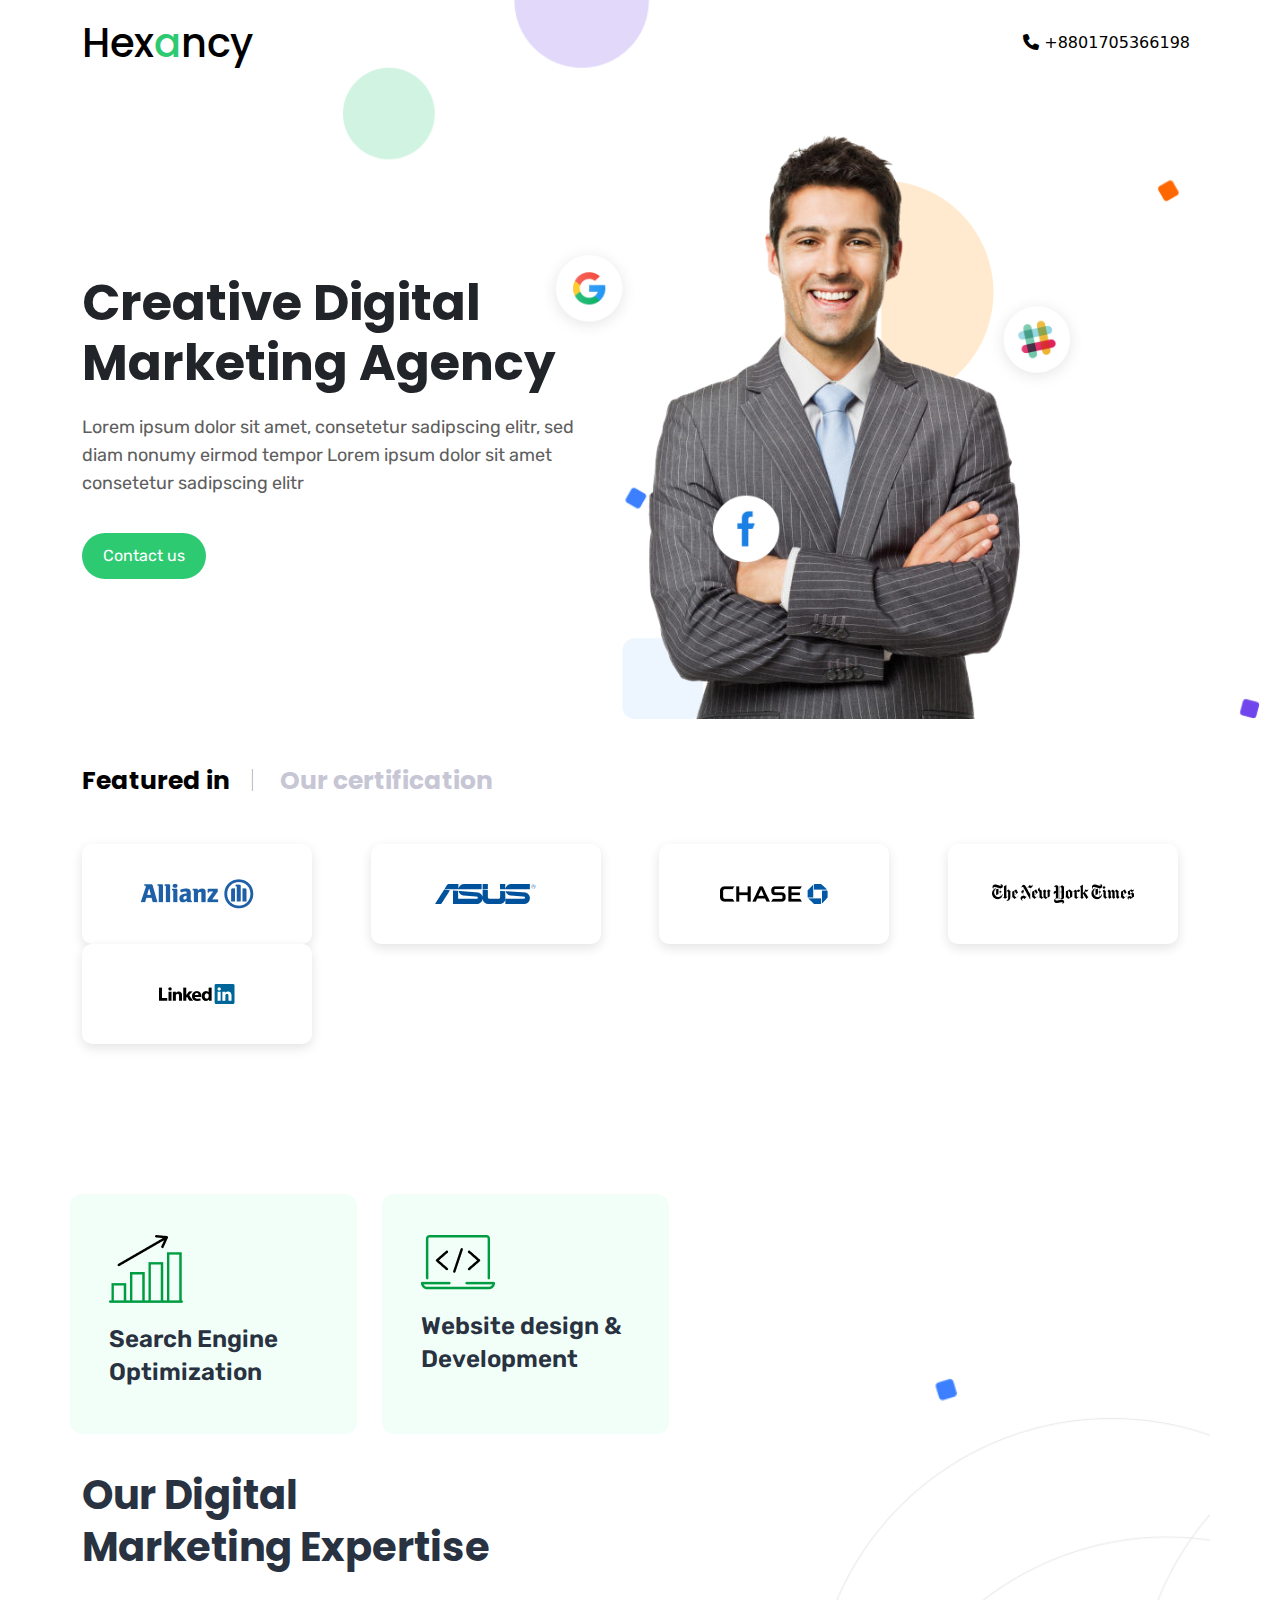
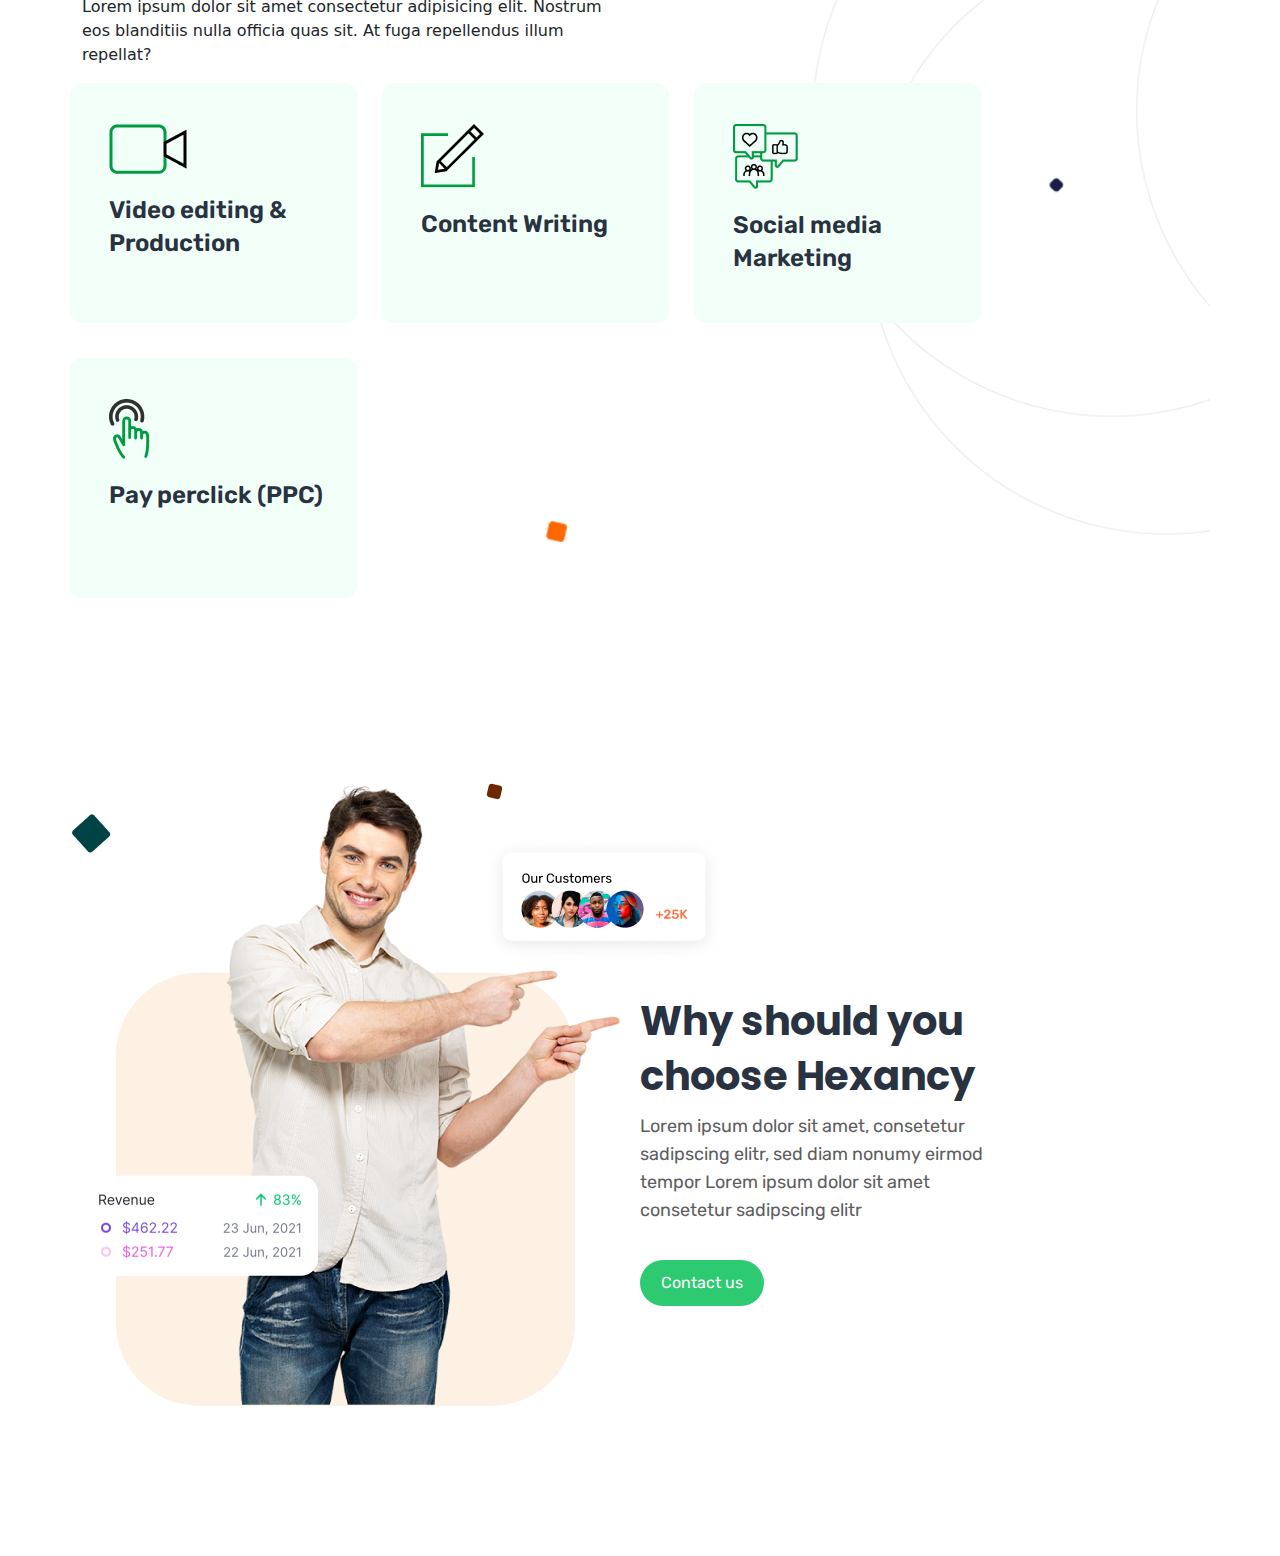
==== index.html @ 4019c474 "cover header update" ====
<!DOCTYPE html>
<html lang="en">
<head>
    <meta charset="UTF-8">
    <meta http-equiv="X-UA-Compatible" content="IE=edge">
    <meta name="viewport" content="width=device-width, initial-scale=1.0">
    <title>Hexancy</title>
    <link href="https://cdn.jsdelivr.net/npm/bootstrap@5.0.2/dist/css/bootstrap.min.css" rel="stylesheet">
    <!-- font awesome cdn -->
    <link rel="stylesheet" href="https://cdnjs.cloudflare.com/ajax/libs/font-awesome/6.1.1/css/all.min.css"/>
    <!-- custom css -->
    <link rel="stylesheet" href="css/style.css">
</head>
<body>
<!-- header -->
<header>
    <section id="cover">
        <nav class="navbar navbar-expand-lg">
            <div class="container">
              <a class="navbar-brand logo" href="#">Hex<span style="color:#2DCA72">a</span>ncy</a>
                <ul class="navbar-nav mx-right">
                  <li class="nav-item disabled-sm">
                    <a class="nav-link active" aria-current="page" href="#"><i class="fa-solid fa-phone"></i> +8801705366198</a>
                  </li>
                  
                </ul>
              </div>
            </div>
          </nav>
          <div id="cover-main" class="container my-5 d-flex justify-content-between align-items-center flex-wrap">
            <div id="cover-content">
                <h1 class="h1">Creative Digital <br> Marketing Agency</h1>
                <p>Lorem ipsum dolor sit amet, consetetur sadipscing elitr, sed diam nonumy eirmod tempor Lorem ipsum dolor sit amet consetetur sadipscing elitr</p>
                <button id="contactUs" class="btn rounded-pill">Contact us</button>
            </div>
            <div id="cover-image">
                <img class="coverimg" src="assets/images/cover/coverimage.png" alt="Cover image">
            </div>
          </div>
    </section>
   
</header>
<section id="featureIn" class="container mb150">
    <div id="sectionHeading">
       <span class="h3 section-header"> Featured in</span>
        <span class="muted">Our certification</span>
    </div>
    <div class="brands my-5 d-flex flex-wrap justify-content-between">
        <div id="brand" class="d-flex justify-content-center align-items-center">
            <img src="assets/images/featured-in/allianz-1.png" alt="allianz">
        </div>
        <div id="brand" class="d-flex justify-content-center align-items-center">
            <img src="assets/images/featured-in/asus-logo.png" alt="asus">
        </div>
        <div id="brand" class="d-flex justify-content-center align-items-center">
            <img src="assets/images/featured-in/chase.png" alt="chase">
        </div>
        <div id="brand" class="d-flex justify-content-center align-items-center">
            <img src="assets/images/featured-in/new-york-times.png" alt="new-york-times">
        </div>
        <div id="brand" class="d-flex justify-content-center align-items-center">
            <img src="assets/images/featured-in/linkedin.png" alt="linkedin">
        </div>
    </div>

</section>
<!-- digital marketing -->
<section id="digitalMarketing" class="container mb150">
   <div class="row">
       <div class="col-lg-3 col-sm-5 card">
            <div class="card-icon">
                <img class="service-icon" src="assets/images/digital-marketing/IconOne.png" alt="Search Engine Optimization">
                <h3>Search Engine Optimization</h3>
            </div>
       </div>
       <div class="col-lg-3 col-sm-5 card">
        <div class="card-icon">
            <img class="service-icon" src="assets/images/digital-marketing/IconTwo.png" alt="Website design and Development">
            <h3>Website design &amp; Development</h3>
        </div>
       </div>
       
        <div class="col-lg-6 col-sm-12">
            <div class="section-heading">
              <h3 class="h3">Our Digital<br> Marketing Expertise</h3>
              <p>Lorem ipsum dolor sit amet consectetur adipisicing elit. Nostrum eos blanditiis nulla officia quas sit. At fuga repellendus illum repellat?</p>
            </div>
         </div>
       
       <div class="row">
           <div class="col-lg-3 card">
            <div class="card-icon">
                <img class="service-icon" src="assets/images/digital-marketing/IconThree.png" alt="Video editing and Production">
                <h3>Video editing &amp; Production</h3>
            </div> 
           </div>
           <div class="col-lg-3 card">
            <div class="card-icon">
                <img class="service-icon" src="assets/images/digital-marketing/IconFour.png" alt="Content Writing">
                <h3>Content Writing</h3>
            </div> 
           </div>
           <div class="col-lg-3 card">
            <div class="card-icon">
                <img class="service-icon" src="assets/images/digital-marketing/IconFive.png" alt="Social media Marketing">
                <h3>Social media Marketing</h3>
            </div> 
           </div>
           <div class="col-lg-3 card">
            <div class="card-icon">
                <img class="service-icon" src="assets/images/digital-marketing/IconSix.png" alt="Pay perclick (PPC)">
                <h3>Pay perclick (PPC)</h3>
            </div> 
           </div>
           
       </div>
       </div>
        
  
</section>

<!-- why choose us -->
<section id="chooseUs" class="container mb150">
    <div class="d-flex justify-content-start align-items-center flex-wrap">
        <div id="sectionImage" class="col-lg-6">
            <img src="assets/images/choosingUs/sectionImage.png" alt="Why choose hexancy">
        </div>
        <div id="section-content" class="col-lg-4">
            <div class="d-flex justify-content-center align-items-center">
                <div>
                    <h3 class="chooseheading">Why should you<br> choose Hexancy</h3>
                    <p>Lorem ipsum dolor sit amet, consetetur sadipscing elitr, sed diam nonumy eirmod tempor Lorem ipsum dolor sit amet consetetur sadipscing elitr</p>
                    <button id="contactUs" class="btn rounded-pill">Contact us</button>
                </div>
            </div>
        </div>
    </div>
</section>
<!-- js -->
<script src="https://cdn.jsdelivr.net/npm/bootstrap@5.0.2/dist/js/bootstrap.bundle.min.js"></script>
<!-- custom js -->

</body>
</html>
---- css/style.css ----
/* google fonts */
@import url('https://fonts.googleapis.com/css2?family=Noto+Sans+Display:wght@400;500;600;700;800;900&display=swap');

@import url('https://fonts.googleapis.com/css2?family=Poppins:wght@300;400;500;600;700;800;900&family=Rubik:wght@300;400;500;600;700;800&display=swap');
/* global styles */
.mb150{
    margin-bottom: 150px;
}
body{
    width: 100%;
}
/* header */
#cover{
    background:url('../assets/images/cover/background.png');
    background-position:right;
    background-repeat: no-repeat;
    background-size:contain;
    margin: 0px 20px;
}
.logo{
    font-size: 40px;
    font-family: 'Poppins', sans-serif;
    color: #000000;
    font-weight: 500;
}
.logo:hover{
    color: #000000;
}
#cover-content{
    width: 507px;
}
#cover-content h1{
    font-size: 50px;
    color: '293241';
    font-family: 'Poppins', sans-serif;
    font-weight: bold;
}
#cover-image .coverimg{
    width: 550px;
    margin-left: -20%;
    
}
#cover p{
    font-family: 'Rubik', sans-serif;
    color: #5E5E5E;
    font-size: 18px;
    font-weight: 400;
    line-height: 28px;
    margin-top: 20px;
}

/* button */
#contactUs{
    background: #2DCA72;
    font-family: 'Rubik', sans-serif;
    font-size:16px;
    color: #ffffff;
    padding: 10px 20px;
    margin-top: 20px;
}

/* featured in */

.section-header{
    font-size: 25px;
    line-height: 28px;
    font-family: 'Poppins',sans-serif;
    color: #000000;
    font-weight: 700;
}
.section-header::after{
    content:'|';
    font-weight: 100;
    color: #707070;
    margin-left: 20px;
    margin-right: 20px;
}
#sectionHeading span.muted{
    font-size: 25px;
    line-height: 28px;
    font-family: 'Poppins', sans-serif;
    font-weight: 700;
    color: #C7C6D5;
    
}
#brand{
    background: #ffffff;
    /* padding: 40px 67px; */
    width: 230px;
    height: 100px;
    box-shadow: #E5E4E4 0px 4px 12px;
    border-radius: 10px;
    margin-right: 20px;
}

/* digital marketing */
#digitalMarketing{
    background: url('../assets/images/digital-marketing/backgroundOne.png'), url('../assets/images/digital-marketing/backgroundTwo.png');
    background-position:  center, right ;
    background-repeat: no-repeat, no-repeat;
    background-size:contain, contain;
}

.card{
    background: #F2FFF8;
    border-radius: 12px;
    width: 287px;
    height: 240px;
    border: none;
    padding-left: 39px;
    padding-bottom: 59px;
    padding-top: 41px;
    margin-right: 25px;
    margin-bottom: 35px;
}
.card h3{
    font-family: 'Rubik', sans-serif;
    font-style: normal;
    font-weight: 600;
    font-size: 1.5rem;
    line-height: 33px;
    color: #293241;
    margin-top: 20px;

}
.section-heading h3{
    font-size: 40px;
    color: #293241;
    font-family: 'Poppins', sans-serif;
    font-weight: 700;
    line-height: 52px;
    margin-bottom: 22px;
}

/* why choose us */
#chooseUs{
    background: url('../assets/images/choosingUs/background.png');
    background-position: top left;
    background-repeat: no-repeat;
}
.chooseheading{
    color: #293241;
    font-weight: 700;
    font-family: 'Poppins', sans-serif;
    font-size: 40px;
    line-height: 55px;
    
}
#section-content {
    margin-top: 10%;
}
#section-content p{
    font-family: 'Rubik', sans-serif;
font-style: normal;
font-weight: 400;
font-size: 18px;
line-height: 28px;
color: #5E5E5E;

}






/* responsive restart */


/* // X-Small devices (portrait phones, less than 576px) */
@media (max-width: 575.98px) {
     /* cover  */
     .disabled-sm{
        display: none;
     }
     #cover{
        width: 100%;
       
    }
    #cover-content{
        width: 100%;
        order: 2;
    }
    #cover-content h1{
        font-size: 2em;
        color: #293241;
        font-family: 'Poppins', sans-serif;
        font-weight: bold;
        margin-top: 1.3rem;
    }
   
    #cover-image .coverimg{
        width: 70%;
        margin-top: 30px;
        margin: auto
       
        
    }
    #cover p{
        font-family: 'Rubik', sans-serif;
        color: #5E5E5E;
        font-size: 18px;
        font-weight: 400;
        line-height: 28px;
        margin-top: 20px;
    }
    /* featured in */
 .brands{
    align-items: center;
    justify-content: center;
}
.section-header{
    font-size: 25px;
    line-height: 28px;
    font-family: 'Poppins',sans-serif;
    color: #000000;
    font-weight: 700;
    margin-left: 20px;
}
.section-header::after{
    content:'|';
    font-weight: 100;
    color: #707070;
    margin-left: 20px;
    margin-right: 20px;
}
#sectionHeading span.muted{
    font-size: 25px;
    line-height: 28px;
    font-family: 'Poppins', sans-serif;
    font-weight: 700;
    color: #C7C6D5;
    
}
#brand{
    background: #ffffff;
    /* padding: 40px 67px; */
    width: 100%;
    height: 100px;
    box-shadow: #E5E4E4 0px 4px 12px;
    border-radius: 10px;
    margin-left: 20px;
    margin-right: 20px;
    margin-top: 20px;
 }
 
/* digital marketing */
#digitalMarketing{
    background: url('../assets/images/digital-marketing/backgroundOne.png'), url('../assets/images/digital-marketing/backgroundTwo.png');
    background-position:  center, right ;
    background-repeat: no-repeat, no-repeat;
    background-size:contain, contain;
}

.card{
    margin-left: 25px;
    background: #F2FFF8;
    border-radius: 12px;
    width: 40%;
    height: 200px;
    border: none;
    padding-left: 39px;
    padding-bottom: 59px;
    padding-top: 41px;
    margin-right: 25px;
    margin-bottom: 35px;
}
.card h3{
    font-family: 'Rubik', sans-serif;
    font-style: normal;
    font-weight: 600;
    font-size: 1.2rem;
    line-height: 27px;
    color: #293241;
    margin-top: 20px;

}
.section-heading{
    margin-left: 25px;
}
.section-heading h3{
    font-size: 40px;
    color: #293241;
    font-family: 'Poppins', sans-serif;
    font-weight: 700;
    line-height: 52px;
    margin-bottom: 22px;
}

/* why choose us */
#chooseUs{
    background: url('../assets/images/choosingUs/background.png');
    background-position: top left;
    background-repeat: no-repeat;
}
.chooseheading{
    color: #293241;
    font-weight: 700;
    font-family: 'Poppins', sans-serif;
    font-size: 40px;
    line-height: 55px;
    
}
#sectionImage img{
    width: 90%;
    margin-left: 10%;
}
#section-content {
    margin-top: 10%;
    margin-left: 25px;
}
#section-content p{
    font-family: 'Rubik', sans-serif;
font-style: normal;
font-weight: 400;
font-size: 18px;
line-height: 28px;
color: #5E5E5E;

}


  }

/* // Small devices (landscape phones, less than 768px) */
@media (max-width: 767.98px) {  }

/* // Medium devices (tablets, less than 992px) */
@media (max-width: 991.98px) {  }

/* // Large devices (desktops, less than 1200px) */
@media (max-width: 1199.98px) {  }

/* // X-Large devices (large desktops, less than 1400px) */
@media (max-width: 1399.98px) {  }

/* // XX-Large devices (larger desktops) */
/* // No media query since the xxl breakpoint has no upper bound on its width */
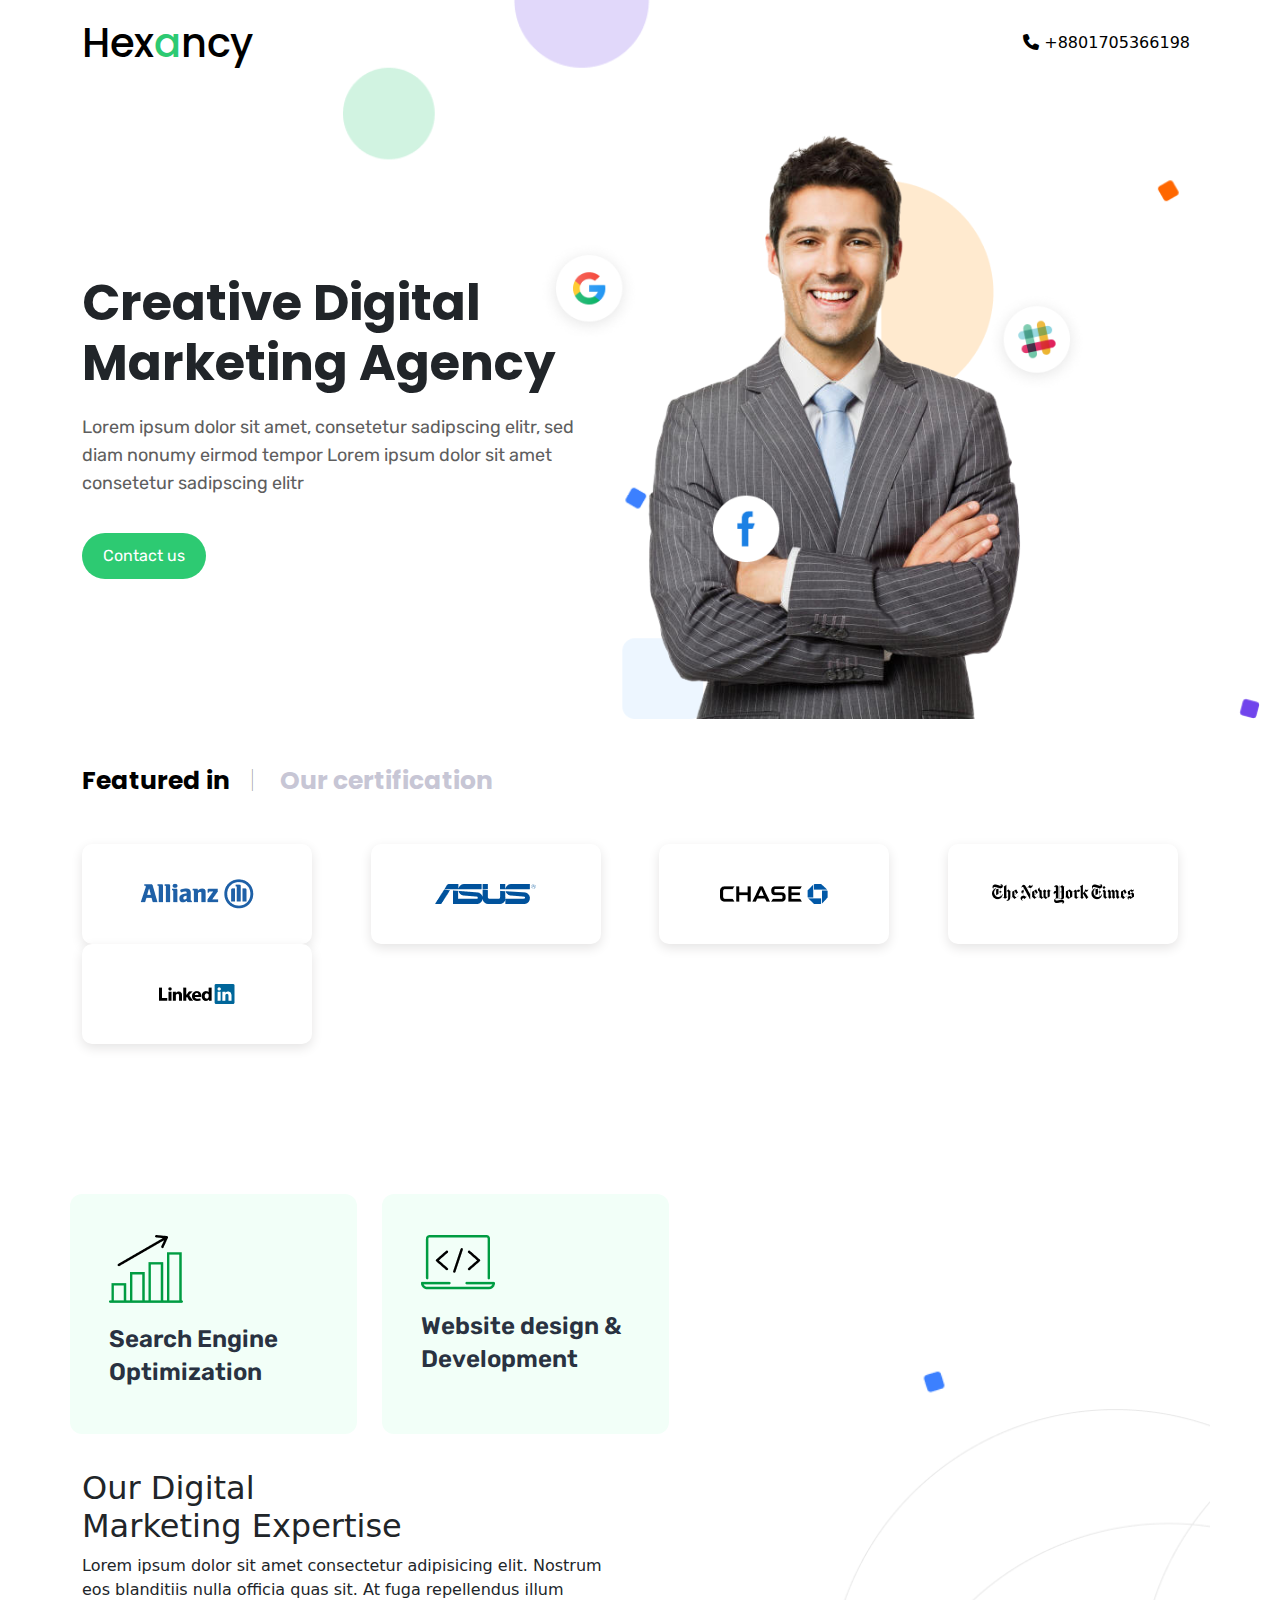
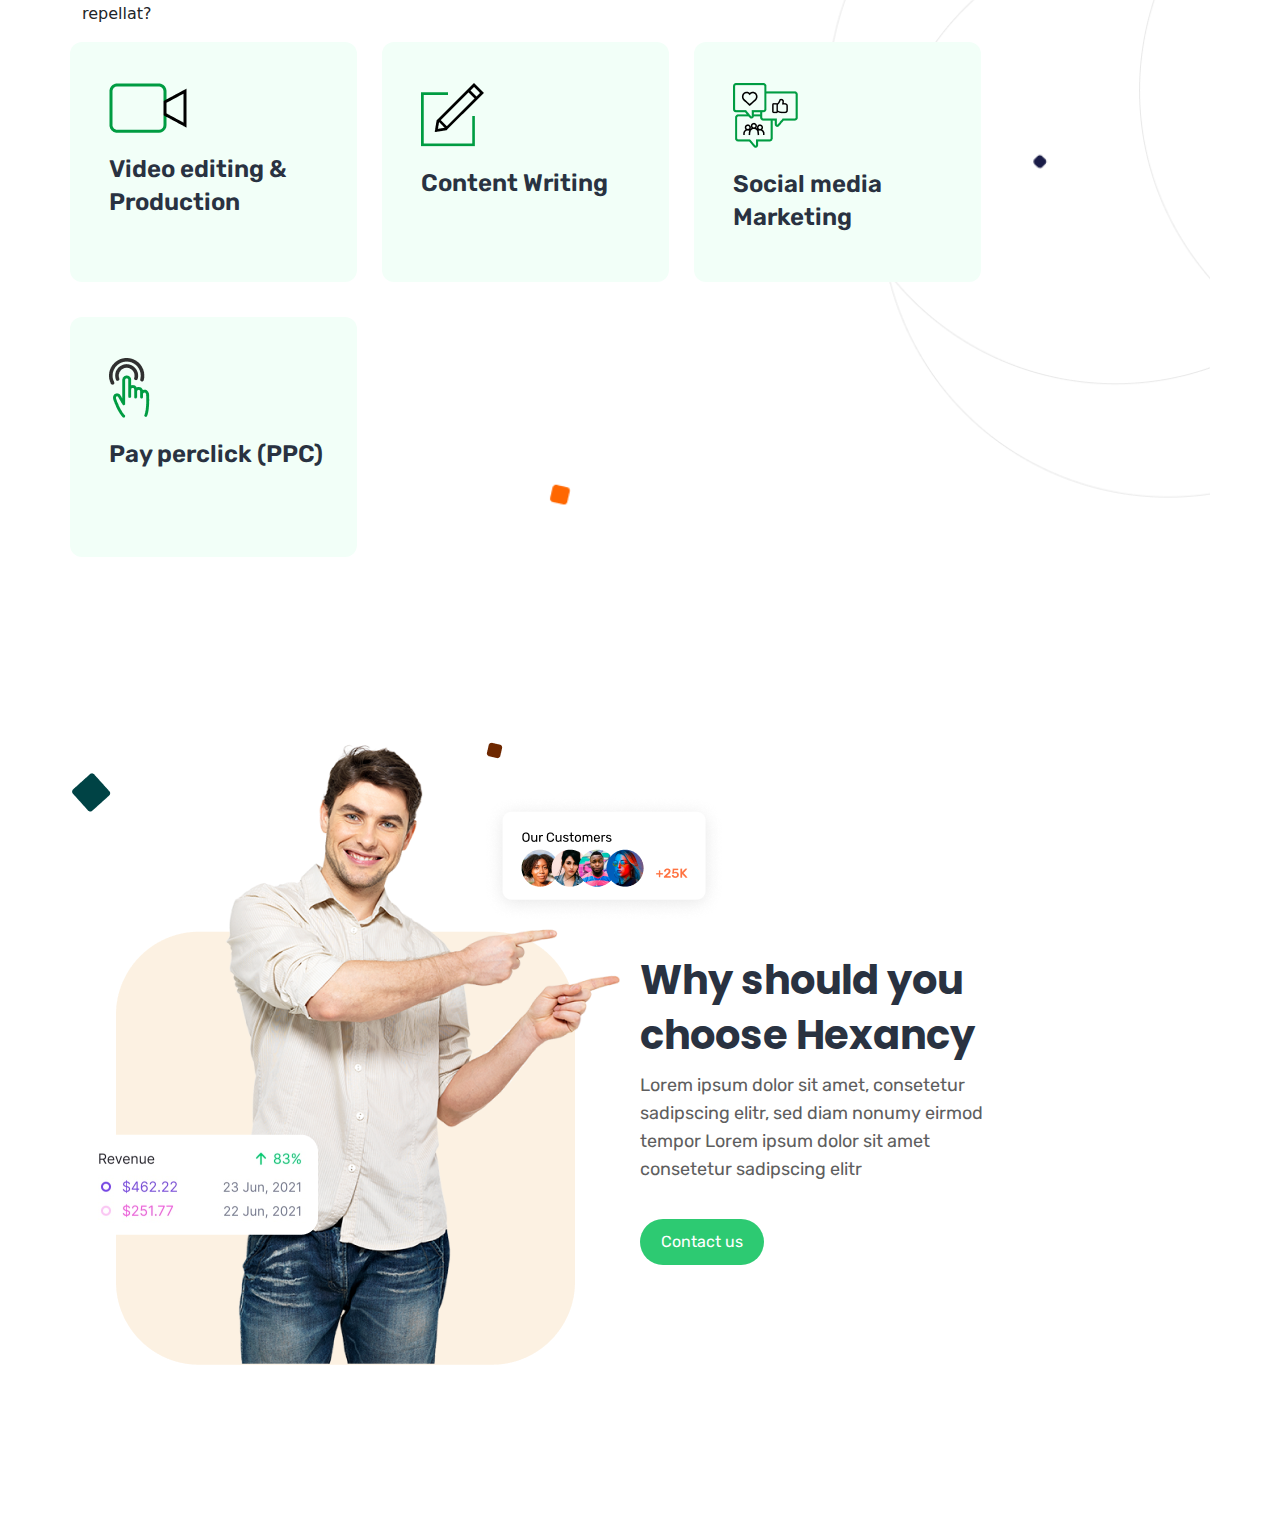
==== commit e6634016: "final small mobile responsive update" ====
--- a/index.html
+++ b/index.html
@@ -82,7 +82,7 @@
        
         <div class="col-lg-6 col-sm-12">
             <div class="section-heading">
-              <h3 class="h3">Our Digital<br> Marketing Expertise</h3>
+              <h2 class="h2">Our Digital<br> Marketing Expertise</h2>
               <p>Lorem ipsum dolor sit amet consectetur adipisicing elit. Nostrum eos blanditiis nulla officia quas sit. At fuga repellendus illum repellat?</p>
             </div>
          </div>
--- a/css/style.css
+++ b/css/style.css
@@ -199,10 +199,12 @@
     #cover p{
         font-family: 'Rubik', sans-serif;
         color: #5E5E5E;
-        font-size: 18px;
+        font-size: 14px;
         font-weight: 400;
         line-height: 28px;
         margin-top: 20px;
+        text-align: justify;
+        padding-right: 10px;
     }
     /* featured in */
  .brands{
@@ -210,7 +212,7 @@
     justify-content: center;
 }
 .section-header{
-    font-size: 25px;
+    font-size: 1rem;
     line-height: 28px;
     font-family: 'Poppins',sans-serif;
     color: #000000;
@@ -225,7 +227,7 @@
     margin-right: 20px;
 }
 #sectionHeading span.muted{
-    font-size: 25px;
+    font-size: 1rem;
     line-height: 28px;
     font-family: 'Poppins', sans-serif;
     font-weight: 700;
@@ -256,7 +258,7 @@
     margin-left: 25px;
     background: #F2FFF8;
     border-radius: 12px;
-    width: 40%;
+    width: 90%;
     height: 200px;
     border: none;
     padding-left: 39px;
@@ -278,8 +280,8 @@
 .section-heading{
     margin-left: 25px;
 }
-.section-heading h3{
-    font-size: 40px;
+.section-heading h2{
+    font-size: 1.8em;
     color: #293241;
     font-family: 'Poppins', sans-serif;
     font-weight: 700;
@@ -297,7 +299,7 @@
     color: #293241;
     font-weight: 700;
     font-family: 'Poppins', sans-serif;
-    font-size: 40px;
+    font-size: 2em;
     line-height: 55px;
     
 }
@@ -316,6 +318,7 @@
 font-size: 18px;
 line-height: 28px;
 color: #5E5E5E;
+text-align: justify;
 
 }
 
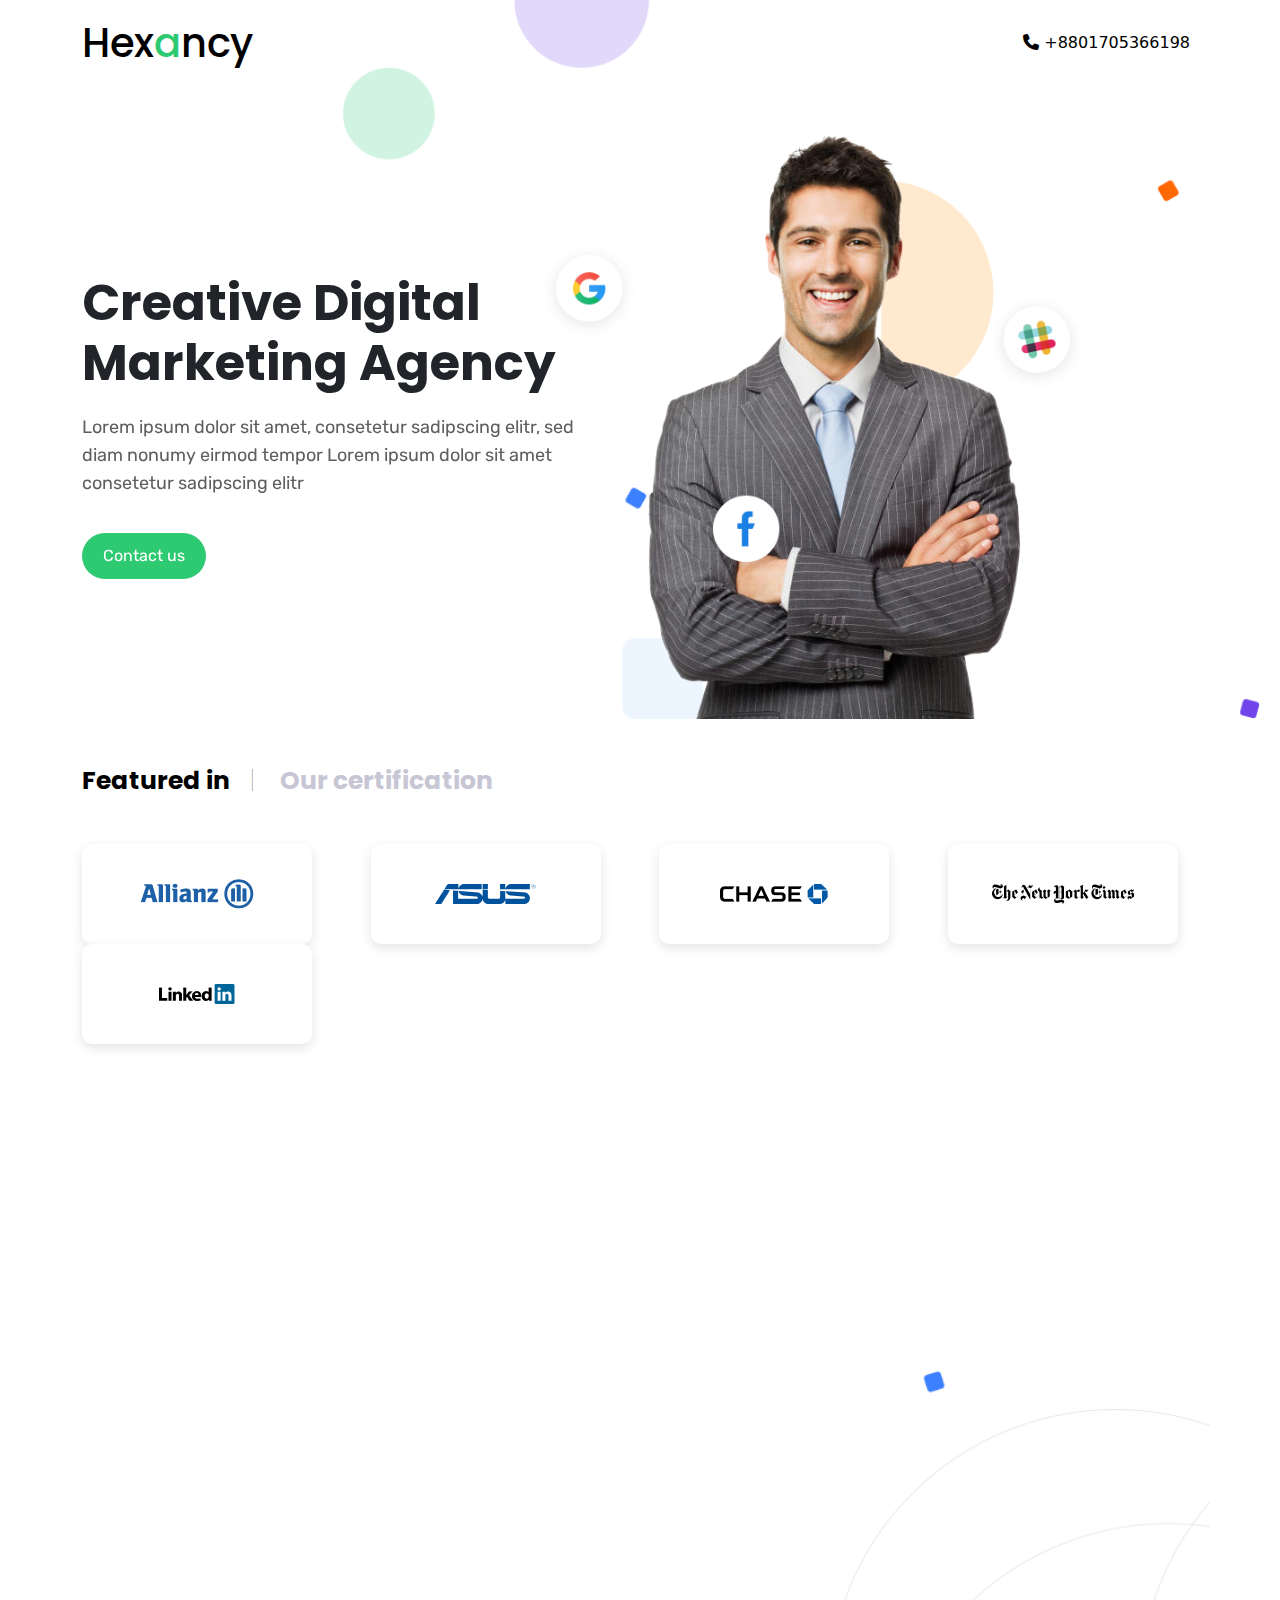
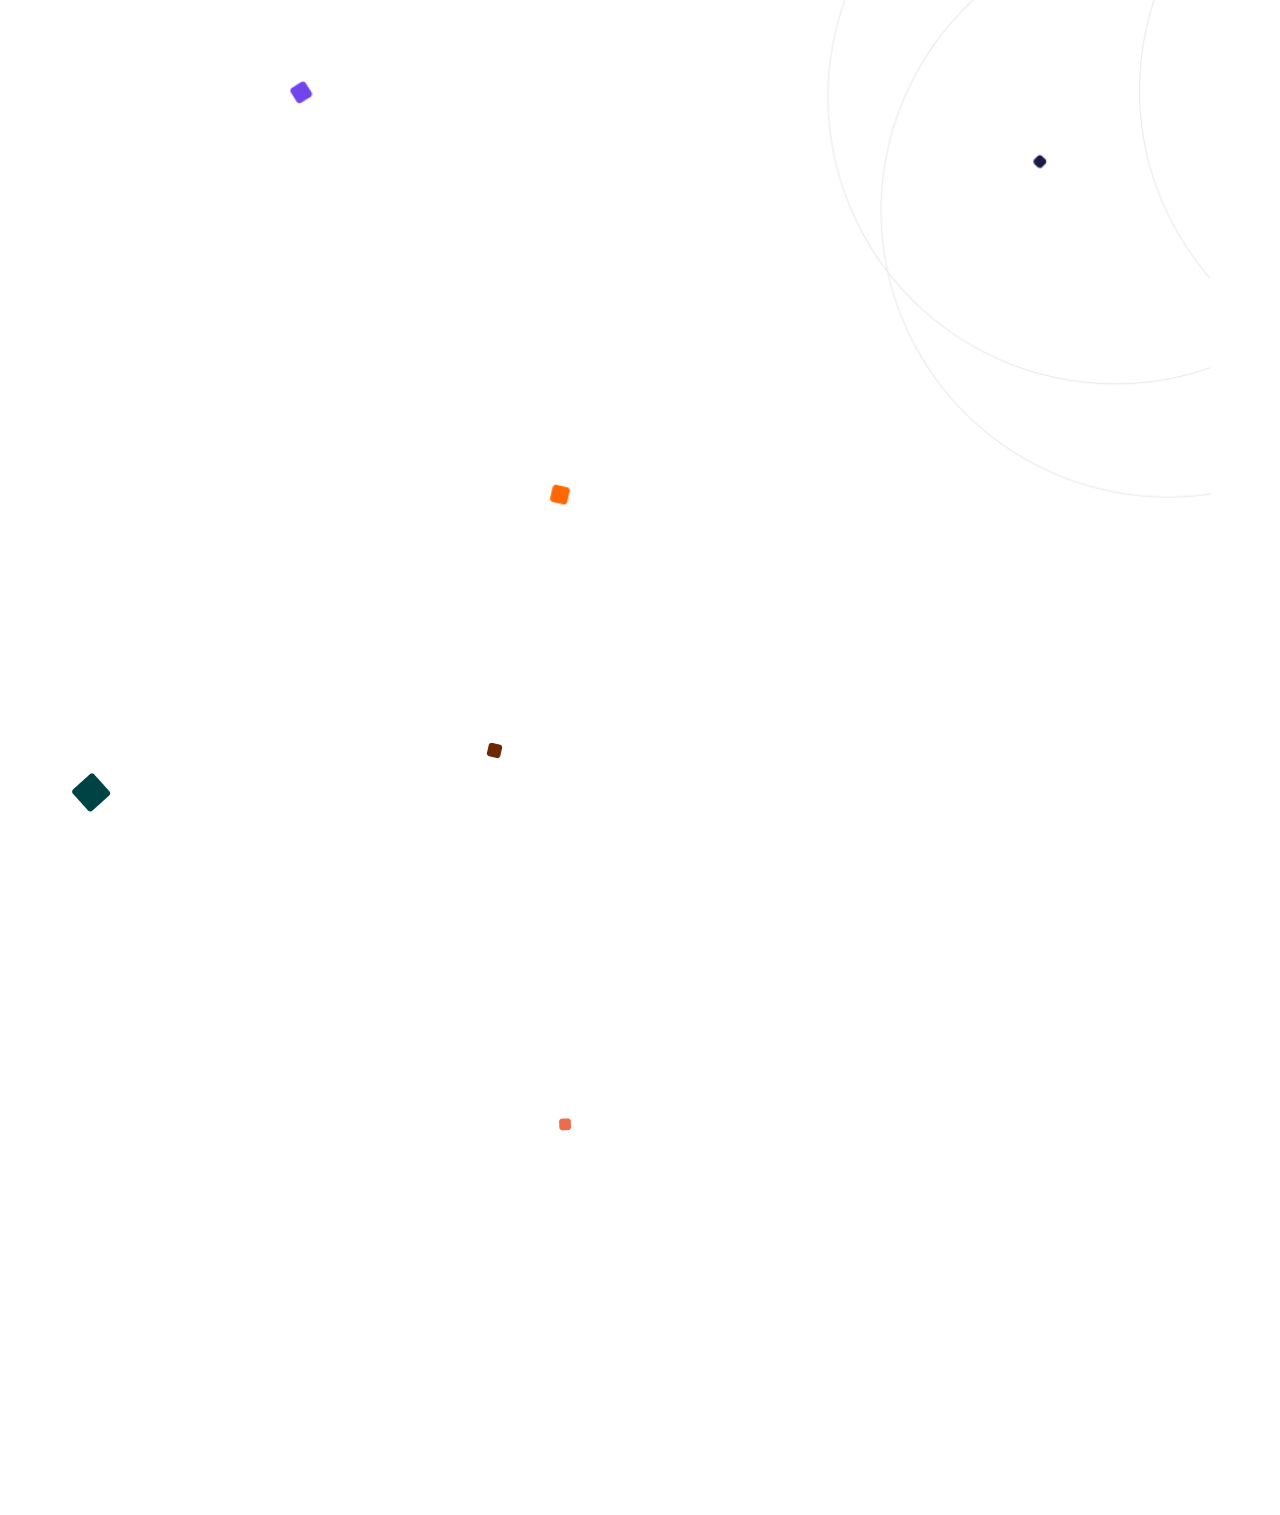
==== commit b1e1f6e6: "scroll on animation integrated" ====
--- a/index.html
+++ b/index.html
@@ -5,6 +5,8 @@
     <meta http-equiv="X-UA-Compatible" content="IE=edge">
     <meta name="viewport" content="width=device-width, initial-scale=1.0">
     <title>Hexancy</title>
+    <link href="https://unpkg.com/aos@2.3.1/dist/aos.css" rel="stylesheet">
+
     <link href="https://cdn.jsdelivr.net/npm/bootstrap@5.0.2/dist/css/bootstrap.min.css" rel="stylesheet">
     <!-- font awesome cdn -->
     <link rel="stylesheet" href="https://cdnjs.cloudflare.com/ajax/libs/font-awesome/6.1.1/css/all.min.css"/>
@@ -28,24 +30,25 @@
             </div>
           </nav>
           <div id="cover-main" class="container my-5 d-flex justify-content-between align-items-center flex-wrap">
-            <div id="cover-content">
+            <div id="cover-content" data-aos="fade-right" data-aos-duration="1000">
                 <h1 class="h1">Creative Digital <br> Marketing Agency</h1>
                 <p>Lorem ipsum dolor sit amet, consetetur sadipscing elitr, sed diam nonumy eirmod tempor Lorem ipsum dolor sit amet consetetur sadipscing elitr</p>
                 <button id="contactUs" class="btn rounded-pill">Contact us</button>
             </div>
-            <div id="cover-image">
+            <div id="cover-image" data-aos="fade-left" data-aos-duration="1000">
                 <img class="coverimg" src="assets/images/cover/coverimage.png" alt="Cover image">
             </div>
           </div>
     </section>
    
 </header>
-<section id="featureIn" class="container mb150">
-    <div id="sectionHeading">
+<section id="featureIn" class="container mb150 scroll-container">
+    <div id="sectionHeading" >
        <span class="h3 section-header"> Featured in</span>
         <span class="muted">Our certification</span>
     </div>
-    <div class="brands my-5 d-flex flex-wrap justify-content-between">
+    <div class="brands my-5 d-flex flex-wrap justify-content-between" data-aos="fade-up"
+    data-aos-anchor-placement="top-bottom" data-aos-duration="2000">
         <div id="brand" class="d-flex justify-content-center align-items-center">
             <img src="assets/images/featured-in/allianz-1.png" alt="allianz">
         </div>
@@ -67,20 +70,21 @@
 <!-- digital marketing -->
 <section id="digitalMarketing" class="container mb150">
    <div class="row">
-       <div class="col-lg-3 col-sm-5 card">
+       <div class="col-lg-3 col-sm-5 card" data-aos="zoom-in-right" data-aos-duration="500">
             <div class="card-icon">
                 <img class="service-icon" src="assets/images/digital-marketing/IconOne.png" alt="Search Engine Optimization">
                 <h3>Search Engine Optimization</h3>
             </div>
        </div>
-       <div class="col-lg-3 col-sm-5 card">
+       <div class="col-lg-3 col-sm-5 card" data-aos="zoom-in-left" data-aos-duration="1000">
         <div class="card-icon">
             <img class="service-icon" src="assets/images/digital-marketing/IconTwo.png" alt="Website design and Development">
             <h3>Website design &amp; Development</h3>
         </div>
        </div>
        
-        <div class="col-lg-6 col-sm-12">
+        <div class="col-lg-6 col-sm-12" data-aos="fade-left"
+        data-aos-anchor-placement="top-bottom" data-aos-duration="3000">
             <div class="section-heading">
               <h2 class="h2">Our Digital<br> Marketing Expertise</h2>
               <p>Lorem ipsum dolor sit amet consectetur adipisicing elit. Nostrum eos blanditiis nulla officia quas sit. At fuga repellendus illum repellat?</p>
@@ -88,25 +92,27 @@
          </div>
        
        <div class="row">
-           <div class="col-lg-3 card">
+           <div class="col-lg-3 card" data-aos="zoom-in-up" data-aos-duration="1500">
             <div class="card-icon">
                 <img class="service-icon" src="assets/images/digital-marketing/IconThree.png" alt="Video editing and Production">
                 <h3>Video editing &amp; Production</h3>
             </div> 
            </div>
-           <div class="col-lg-3 card">
+           <div class="col-lg-3 card"  data-aos="zoom-out-left" data-aos-duration="2000">
             <div class="card-icon">
                 <img class="service-icon" src="assets/images/digital-marketing/IconFour.png" alt="Content Writing">
                 <h3>Content Writing</h3>
             </div> 
            </div>
-           <div class="col-lg-3 card">
+           <div class="col-lg-3 card" data-aos="fade-up"
+           data-aos-anchor-placement="bottom-bottom" data-aos-duration="2000">
             <div class="card-icon">
                 <img class="service-icon" src="assets/images/digital-marketing/IconFive.png" alt="Social media Marketing">
                 <h3>Social media Marketing</h3>
             </div> 
            </div>
-           <div class="col-lg-3 card">
+           <div class="col-lg-3 card" data-aos="fade-left"
+           data-aos-anchor-placement="bottom-bottom" data-aos-duration="2000">
             <div class="card-icon">
                 <img class="service-icon" src="assets/images/digital-marketing/IconSix.png" alt="Pay perclick (PPC)">
                 <h3>Pay perclick (PPC)</h3>
@@ -122,10 +128,13 @@
 <!-- why choose us -->
 <section id="chooseUs" class="container mb150">
     <div class="d-flex justify-content-start align-items-center flex-wrap">
-        <div id="sectionImage" class="col-lg-6">
+        <div id="sectionImage" class="col-lg-6"  data-aos="fade-right"
+        data-aos-offset="300"
+        data-aos-easing="ease-in-sine">
             <img src="assets/images/choosingUs/sectionImage.png" alt="Why choose hexancy">
         </div>
-        <div id="section-content" class="col-lg-4">
+        <div id="section-content" class="col-lg-4" data-aos="fade-up"
+        data-aos-duration="3000">
             <div class="d-flex justify-content-center align-items-center">
                 <div>
                     <h3 class="chooseheading">Why should you<br> choose Hexancy</h3>
@@ -138,7 +147,9 @@
 </section>
 <!-- js -->
 <script src="https://cdn.jsdelivr.net/npm/bootstrap@5.0.2/dist/js/bootstrap.bundle.min.js"></script>
+<script src="https://unpkg.com/aos@2.3.1/dist/aos.js"></script>
+
 <!-- custom js -->
-
+<script src="js/scroll-animation.js"></script>
 </body>
 </html>--- a/css/style.css
+++ b/css/style.css
@@ -291,9 +291,11 @@
 
 /* why choose us */
 #chooseUs{
+    margin-left: 2%;
     background: url('../assets/images/choosingUs/background.png');
     background-position: top left;
     background-repeat: no-repeat;
+    background-size: contain;
 }
 .chooseheading{
     color: #293241;
@@ -338,4 +340,54 @@
 @media (max-width: 1399.98px) {  }
 
 /* // XX-Large devices (larger desktops) */
-/* // No media query since the xxl breakpoint has no upper bound on its width */+/* // No media query since the xxl breakpoint has no upper bound on its width */
+
+
+
+@keyframes slide-in-left {
+    0% {
+      -webkit-transform: translateX(-100px);
+      transform: translateX(-100px);
+      opacity: 0;
+    }
+    100% {
+      -webkit-transform: translateX(0);
+      transform: translateX(0);
+      opacity: 1;
+    }
+  }
+  
+  @keyframes slide-in-right {
+    0% {
+      -webkit-transform: translateX(100px);
+      transform: translateX(100px);
+      opacity: 0;
+    }
+    100% {
+      -webkit-transform: translateX(0);
+      transform: translateX(0);
+      opacity: 1;
+    }
+  }
+  
+  @keyframes fade-in-bottom {
+    0% {
+      -webkit-transform: translateY(50px);
+      transform: translateY(50px);
+      opacity: 0;
+    }
+    100% {
+      -webkit-transform: translateY(0);
+      transform: translateY(0);
+      opacity: 1;
+    }
+  }
+  
+  @keyframes fade-in {
+    0% {
+      opacity: 0;
+    }
+    100% {
+      opacity: 1;
+    }
+  }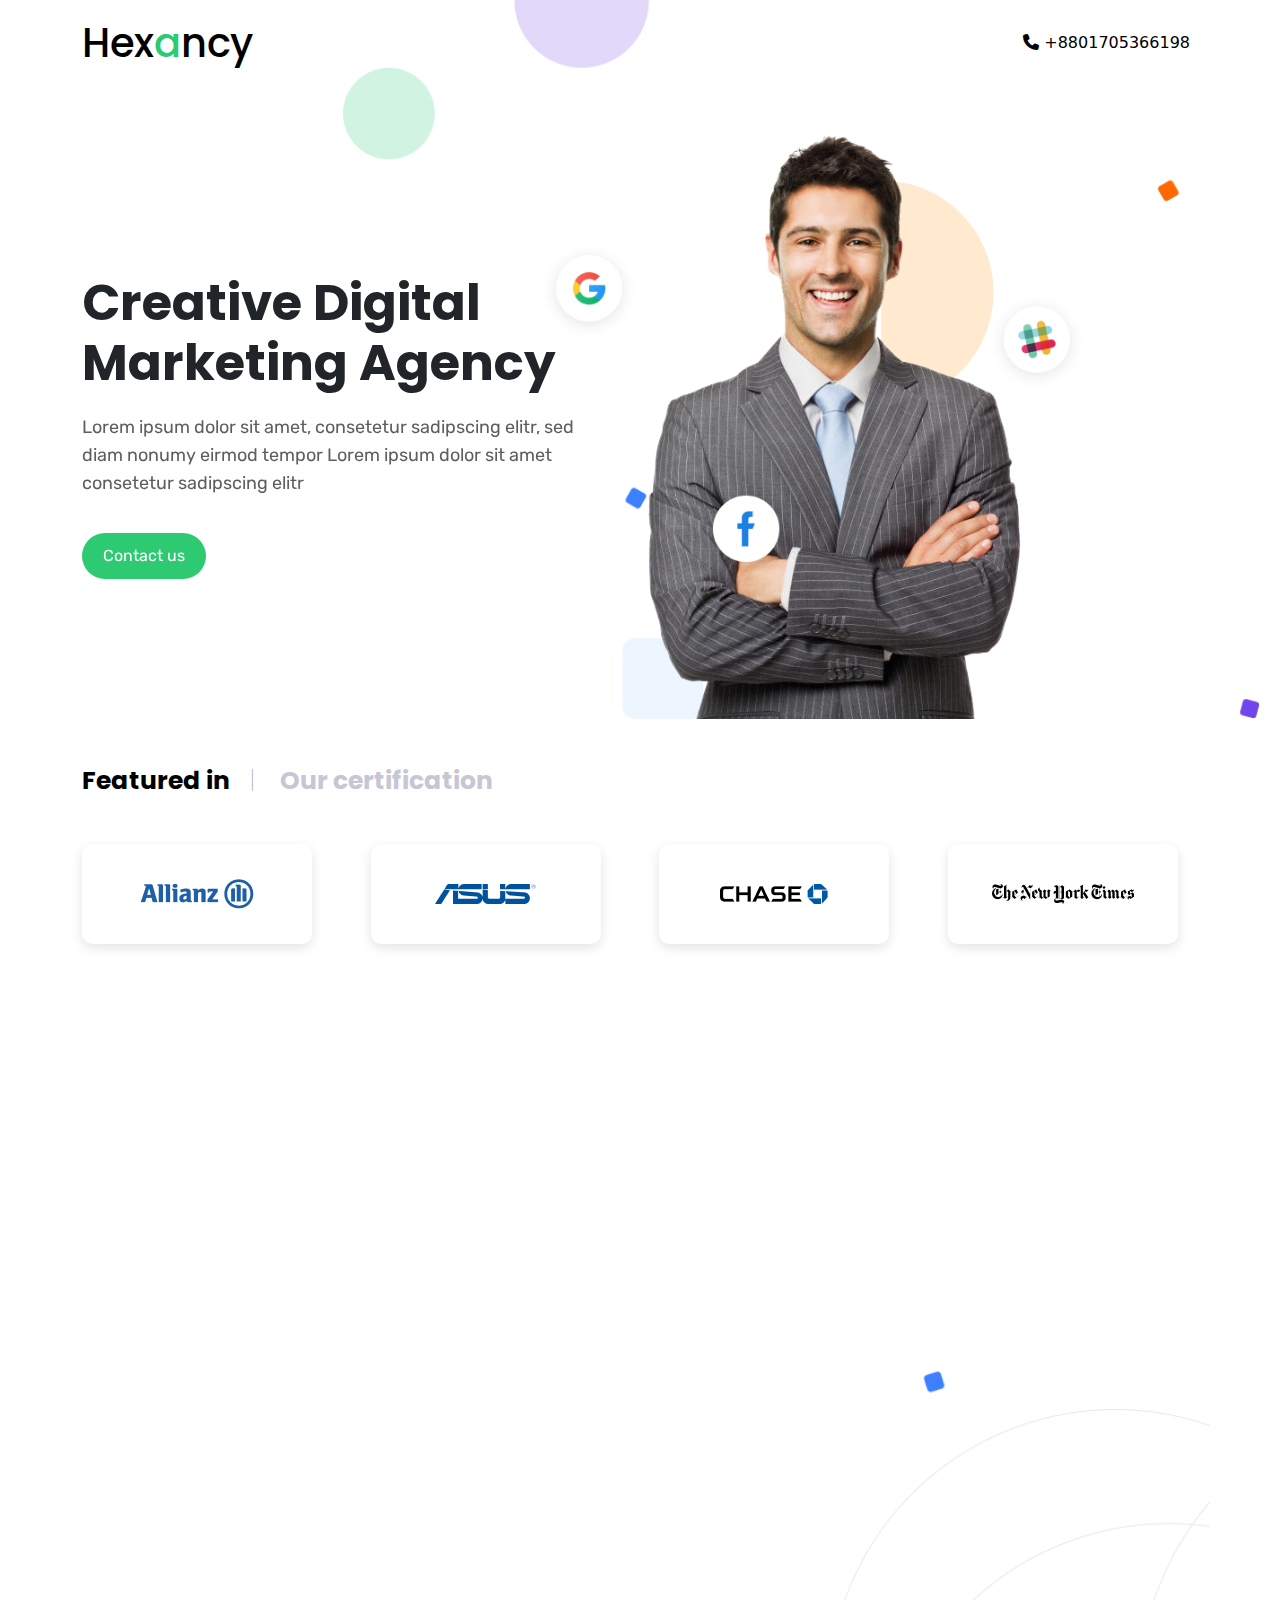
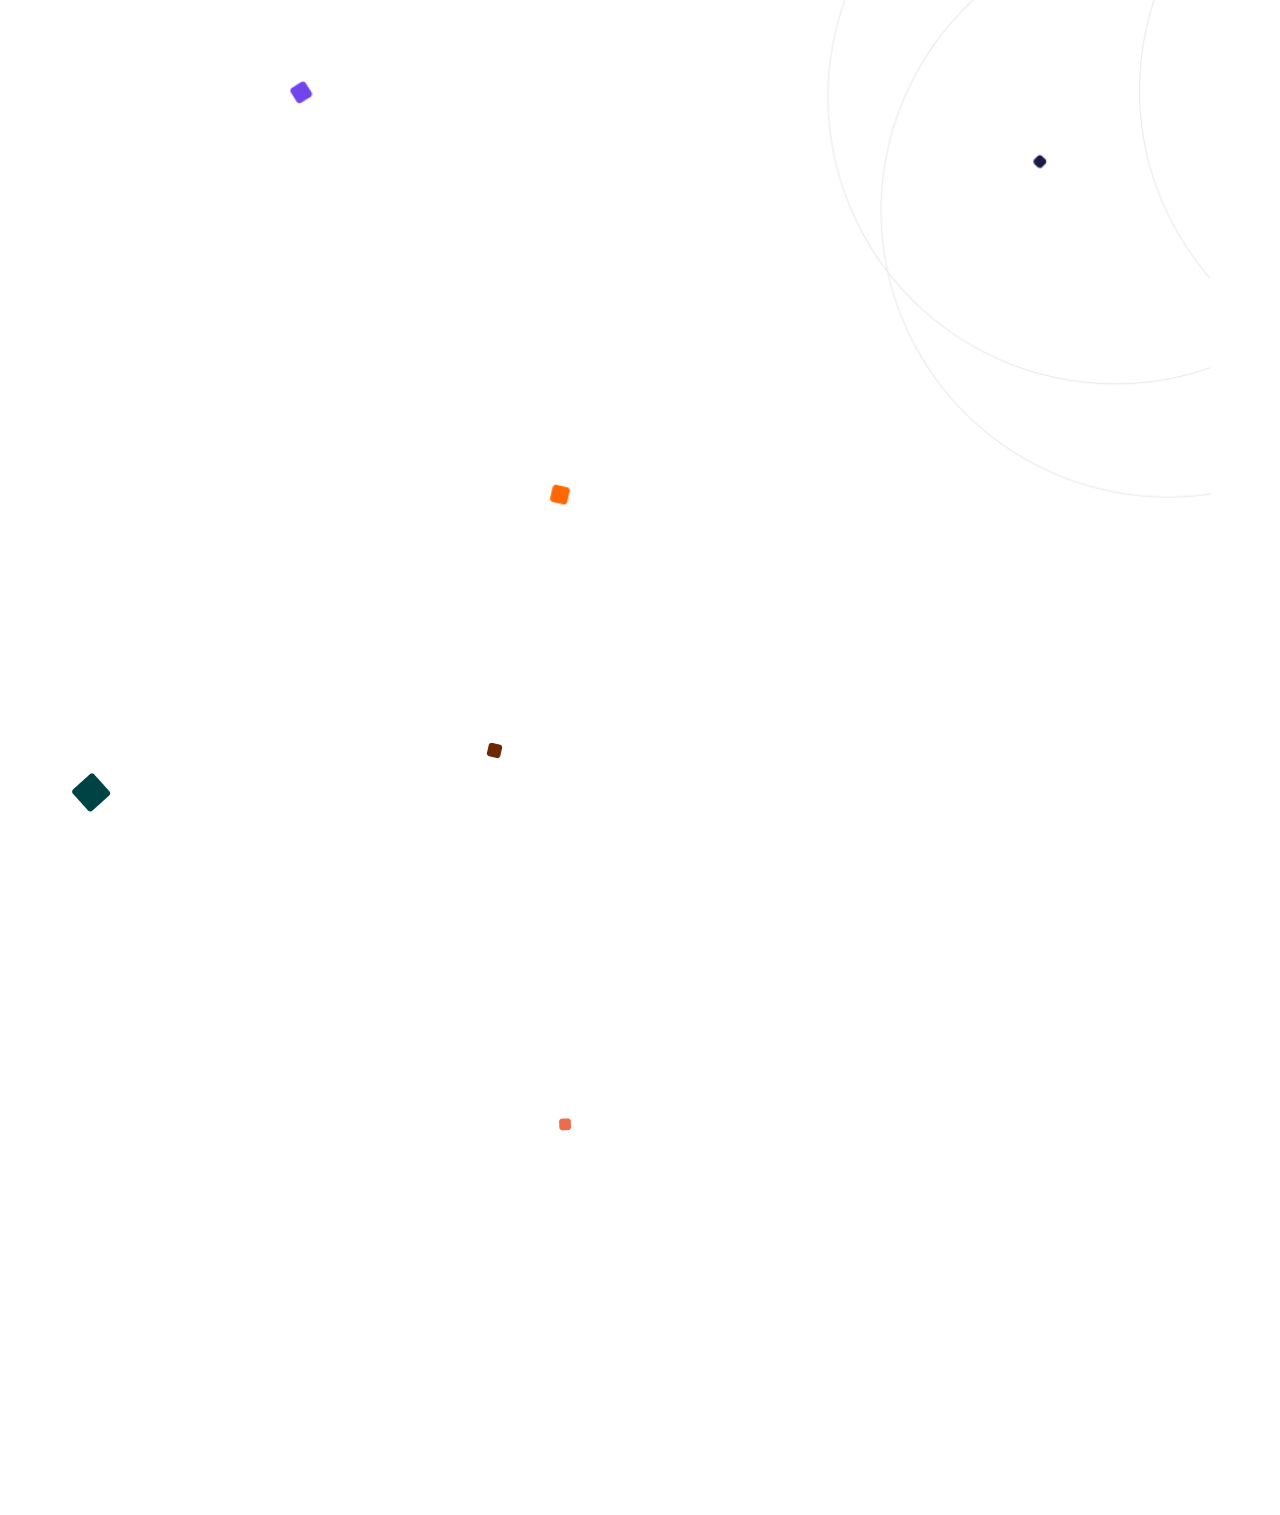
==== commit c75cd628: "update aos" ====
--- a/index.html
+++ b/index.html
@@ -30,12 +30,12 @@
             </div>
           </nav>
           <div id="cover-main" class="container my-5 d-flex justify-content-between align-items-center flex-wrap">
-            <div id="cover-content" data-aos="fade-right" data-aos-duration="1000">
+            <div id="cover-content" data-aos="fade-right" data-aos-duration="1000"  >
                 <h1 class="h1">Creative Digital <br> Marketing Agency</h1>
                 <p>Lorem ipsum dolor sit amet, consetetur sadipscing elitr, sed diam nonumy eirmod tempor Lorem ipsum dolor sit amet consetetur sadipscing elitr</p>
                 <button id="contactUs" class="btn rounded-pill">Contact us</button>
             </div>
-            <div id="cover-image" data-aos="fade-left" data-aos-duration="1000">
+            <div id="cover-image" data-aos="fade-left" data-aos-duration="1000"  data-aos-delay="50">
                 <img class="coverimg" src="assets/images/cover/coverimage.png" alt="Cover image">
             </div>
           </div>
@@ -47,21 +47,25 @@
        <span class="h3 section-header"> Featured in</span>
         <span class="muted">Our certification</span>
     </div>
-    <div class="brands my-5 d-flex flex-wrap justify-content-between" data-aos="fade-up"
-    data-aos-anchor-placement="top-bottom" data-aos-duration="2000">
-        <div id="brand" class="d-flex justify-content-center align-items-center">
+    <div class="brands my-5 d-flex flex-wrap justify-content-between">
+        <div id="brand" class="d-flex justify-content-center align-items-center" data-aos="fade-up"
+        data-aos-anchor-placement="top-bottom" data-aos-duration="1000">
             <img src="assets/images/featured-in/allianz-1.png" alt="allianz">
         </div>
-        <div id="brand" class="d-flex justify-content-center align-items-center">
+        <div id="brand" class="d-flex justify-content-center align-items-center" data-aos="fade-up"
+        data-aos-anchor-placement="top-bottom" data-aos-duration="1000">
             <img src="assets/images/featured-in/asus-logo.png" alt="asus">
         </div>
-        <div id="brand" class="d-flex justify-content-center align-items-center">
+        <div id="brand" class="d-flex justify-content-center align-items-center" data-aos="fade-up"
+        data-aos-anchor-placement="top-bottom" data-aos-duration="1000">
             <img src="assets/images/featured-in/chase.png" alt="chase">
         </div>
-        <div id="brand" class="d-flex justify-content-center align-items-center">
+        <div id="brand" class="d-flex justify-content-center align-items-center" data-aos="fade-up"
+        data-aos-anchor-placement="top-bottom" data-aos-duration="1000">
             <img src="assets/images/featured-in/new-york-times.png" alt="new-york-times">
         </div>
-        <div id="brand" class="d-flex justify-content-center align-items-center">
+        <div id="brand" class="d-flex justify-content-center align-items-center" data-aos="fade-up"
+        data-aos-anchor-placement="top-bottom" data-aos-duration="1000">
             <img src="assets/images/featured-in/linkedin.png" alt="linkedin">
         </div>
     </div>
@@ -145,6 +149,17 @@
         </div>
     </div>
 </section>
+<!-- <footer class="container">
+    <div class="d-flex justify-content-between align-items-center">
+        <div>
+            <h3 class="h3">Creative Digital <br> Marketing Agency</h3>
+        <p class="p">Lorem ipsum dolor sit amet, consetetur sadipscing elitr, sed diam nonumy eirmod tempor Lorem ipsum dolor sit amet consetetur sadipscing elitr</p>
+        <div class="contact-info d-flex align-items-center">
+            <button class="btn rounded-pill" id="contactUs">Contact us</button> <p class="fw-bold">Or</p>
+        </div>
+        </div>
+    </div>
+</footer> -->
 <!-- js -->
 <script src="https://cdn.jsdelivr.net/npm/bootstrap@5.0.2/dist/js/bootstrap.bundle.min.js"></script>
 <script src="https://unpkg.com/aos@2.3.1/dist/aos.js"></script>
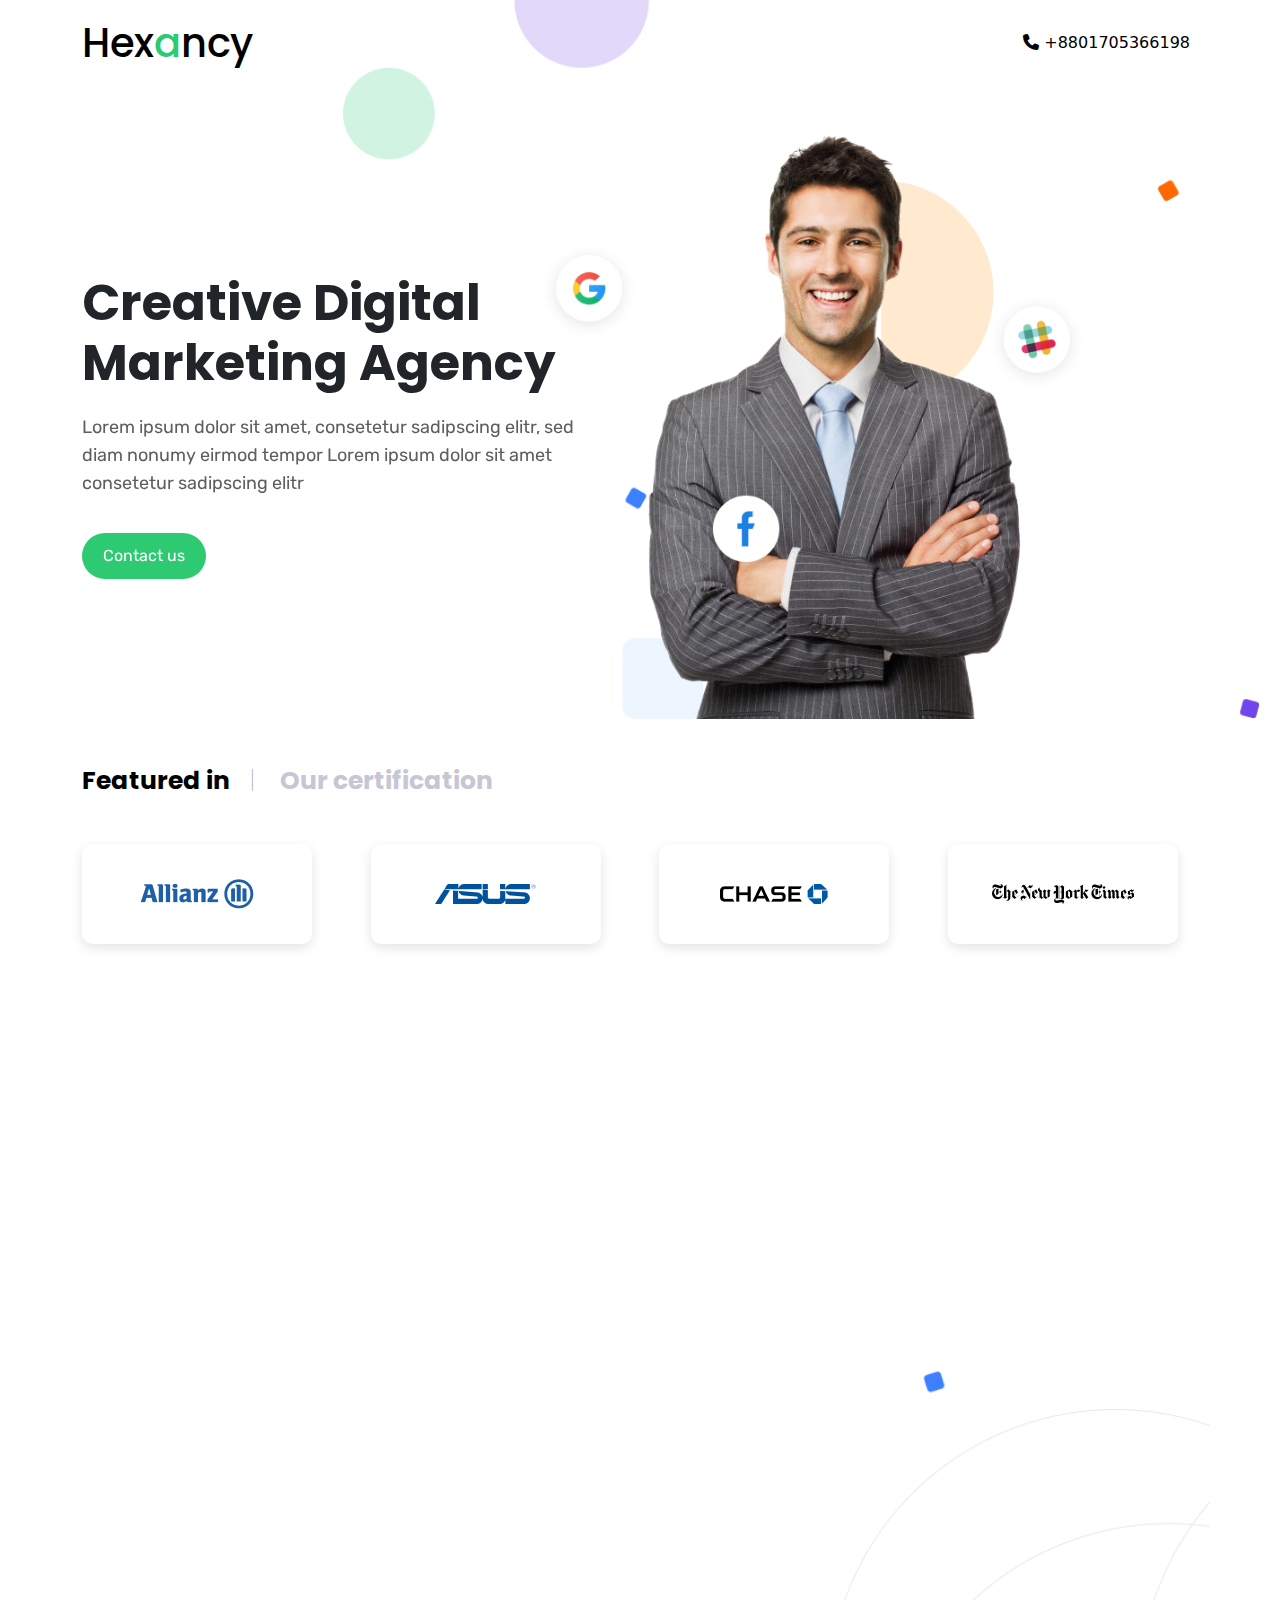
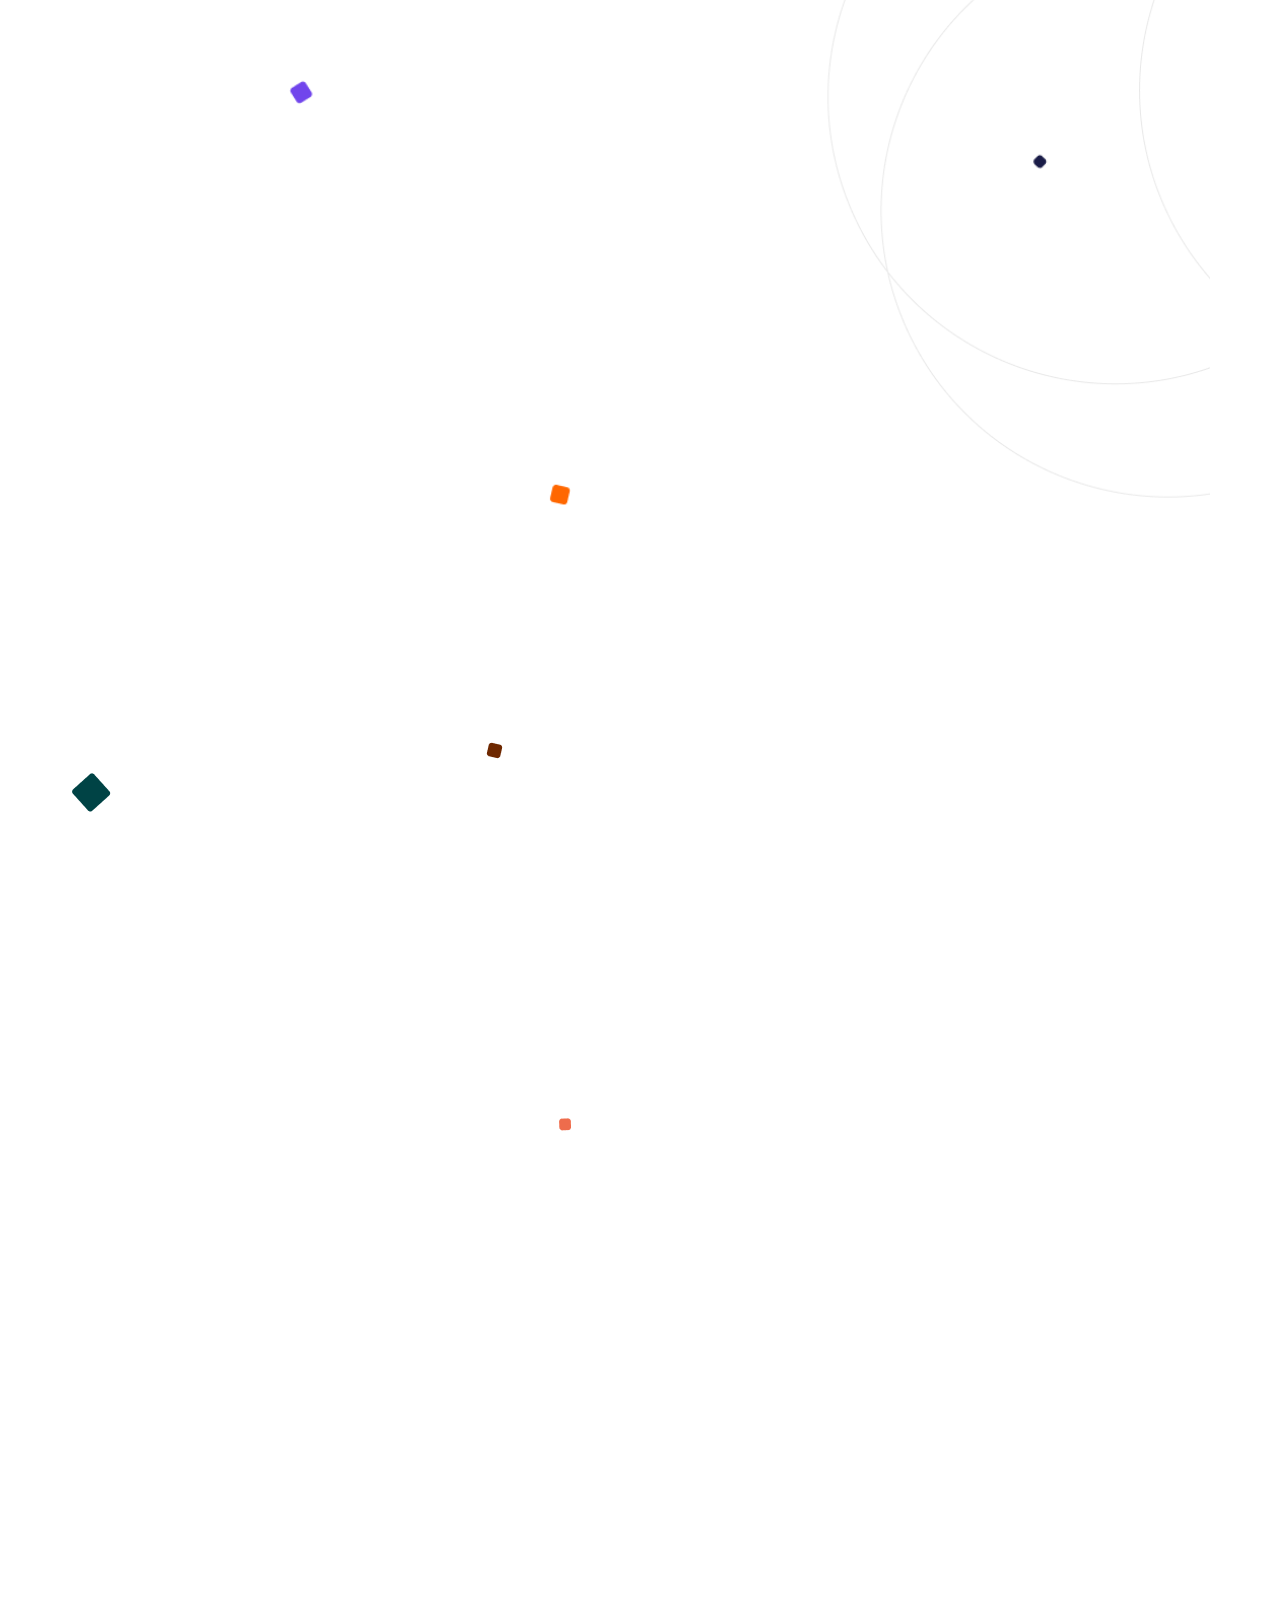
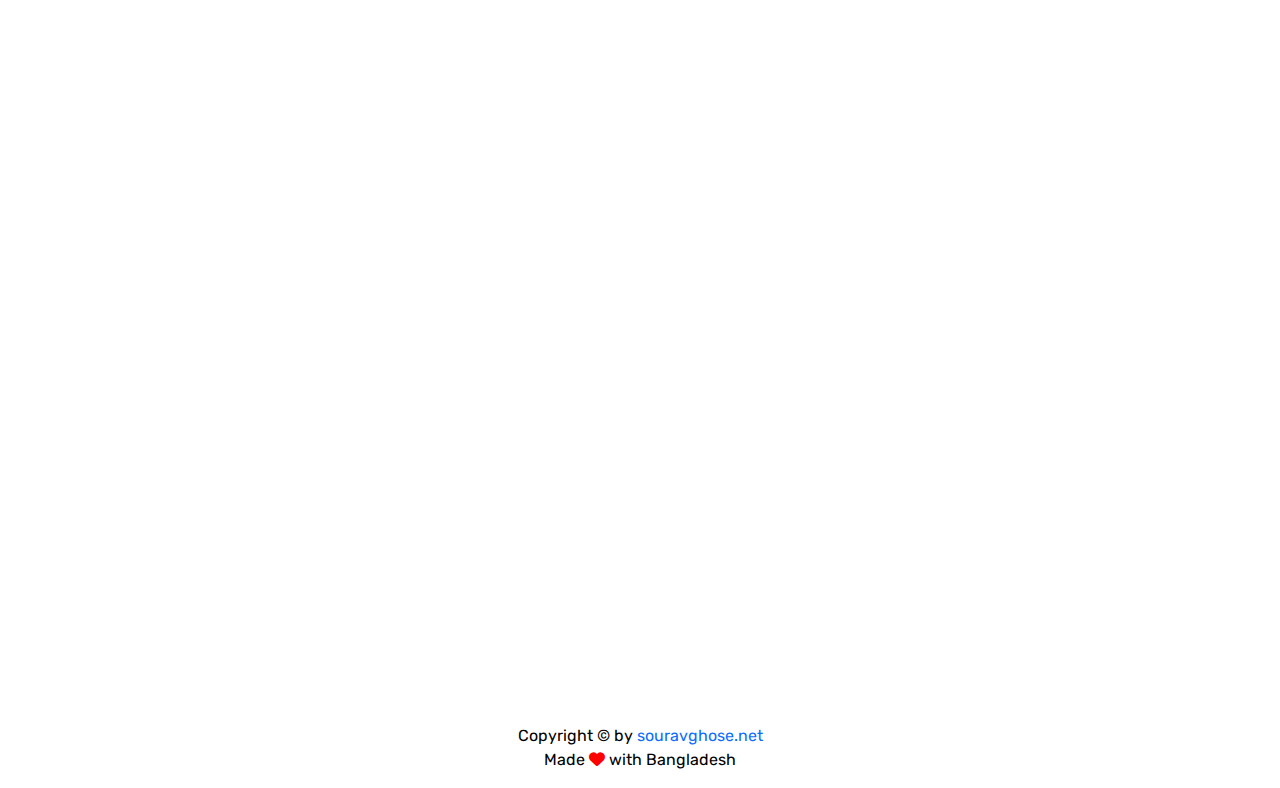
==== commit e633c5a4: "footer integrate" ====
--- a/index.html
+++ b/index.html
@@ -149,17 +149,41 @@
         </div>
     </div>
 </section>
-<!-- <footer class="container">
-    <div class="d-flex justify-content-between align-items-center">
-        <div>
-            <h3 class="h3">Creative Digital <br> Marketing Agency</h3>
-        <p class="p">Lorem ipsum dolor sit amet, consetetur sadipscing elitr, sed diam nonumy eirmod tempor Lorem ipsum dolor sit amet consetetur sadipscing elitr</p>
-        <div class="contact-info d-flex align-items-center">
-            <button class="btn rounded-pill" id="contactUs">Contact us</button> <p class="fw-bold">Or</p>
+<footer>
+    <section class="contact-us mb150 mx-auto w-75 bg-dark text-white" data-aos="fade-up"
+    data-aos-offset="300"
+    data-aos-easing="ease-in" data-aos-delay="80">
+        <h1 class="h1 text-center fw-bold my-5">Get in touch</h1>
+        <form action="">
+        <div class="row gy-4 mx-auto">
+            
+                <div class="col-lg-6 col-md-12"> <input type="text" class="form-control" id="fname" aria-describedby="fname" placeholder="First Name"></div>
+                <div class="col-lg-6 col-md-12"> <input type="text" class="form-control" id="lname" aria-describedby="lname" placeholder="Last Name"></div>
+                <div class="col-lg-6 col-md-12"><input type="email" class="form-control" id="email" aria-describedby="email" placeholder="Email"></div>
+                <div class="col-lg-6 col-md-12"><input type="tel" class="form-control" id="email" aria-describedby="email" placeholder="Work Phone"></div>
+                <div class="col-lg-12 col-md-12"><textarea class="form-control" id="exampleFormControlTextarea1" rows="3" placeholder="Project Description"></textarea></div>
+                <div class="col-lg-12 col-md-12"><div class="form-check">
+                    <input class="form-check-input" type="checkbox" id="gridCheck">
+                    <label class="form-check-label" for="gridCheck">
+                    I accept the Privacy Policy.
+                    </label>
+                  </div>
+                  <div class="col-lg-12 col-md-12 d-flex justify-content-center"><button class="btn" id="contactUs">Submit</button></div>
+                  <p class="text-white my-2 small pt-2 pb-5">
+                    This site is protected by reCAPTCHA and the Google Privacy Policy and Terms of Service apply.
+
+
+                  </p>
+                 
         </div>
-        </div>
-    </div>
-</footer> -->
+    </form>
+    </section>
+
+    <section id="footer">
+        <p class="text-black text-center fm-rubik">Copyright &copy; by <a href="https://souravghose.net">souravghose.net</a><br>
+        Made <i class="fa-solid fa-heart color-red"></i> with Bangladesh</p>
+    </section>
+</footer>
 <!-- js -->
 <script src="https://cdn.jsdelivr.net/npm/bootstrap@5.0.2/dist/js/bootstrap.bundle.min.js"></script>
 <script src="https://unpkg.com/aos@2.3.1/dist/aos.js"></script>
--- a/css/style.css
+++ b/css/style.css
@@ -3,6 +3,18 @@
 
 @import url('https://fonts.googleapis.com/css2?family=Poppins:wght@300;400;500;600;700;800;900&family=Rubik:wght@300;400;500;600;700;800&display=swap');
 /* global styles */
+.color-red{
+    color: red;
+}
+.fm-rubik{
+    font-family: 'Rubik', sans-serif;
+}
+a{
+    text-decoration: none;
+}
+textarea{
+    resize: none;
+}
 .mb150{
     margin-bottom: 150px;
 }
@@ -323,8 +335,9 @@
 text-align: justify;
 
 }
-
-
+.contact-us{
+    width:90% !important;
+}
   }
 
 /* // Small devices (landscape phones, less than 768px) */
@@ -390,4 +403,11 @@
     100% {
       opacity: 1;
     }
+  }
+
+  /* contact us  */
+
+  .contact-us{
+    padding: 3rem;
+    border-radius: 10px;
   }